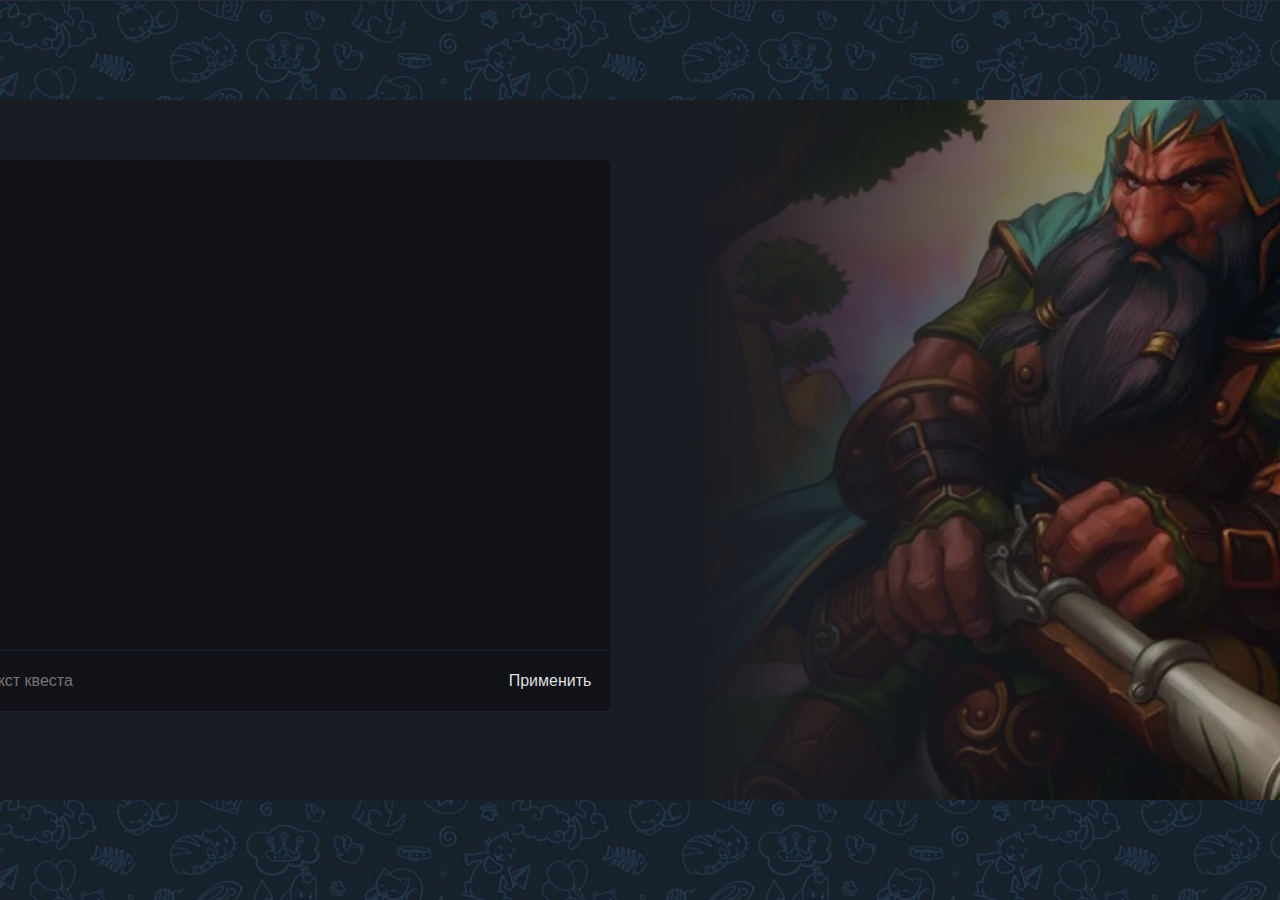
==== emptyBody.html @ 73c19755 "html с пустым body и еще один файл js" ====
<!DOCTYPE HTML PUBLIC>
<html lang="RU">
    <head>
        <meta charset="UTF-8">
        <title>Empty Body Quest</title>
        <link rel="stylesheet" href="style.css">
    </head>
    <body>
    </body>
    <script src="https://code.jquery.com/jquery-3.6.0.min.js"></script>
    <script src="emptyBodyQuest.js"></script>
</html>
---- style.css ----
body {
    margin: 0;
    display: flex;
    justify-content: center;
    align-items: center;
    /*background-color: #1d1f29*/
    background-image: url(background.jpg);
    background-size: 40%;
    
}

#questWindow {
    width: 1700px;
    height: 700px;
    display: flex;
    flex-direction: row;
    border-radius: 10px;
}

#leftSideQuestWindow {
    width: 900px;
    background-color: #1a1c23;
}

#rightSideQuestWindow {
    width: 800px;
    padding: 0;
    background-image: linear-gradient(to right, #1a1c23, rgba(255, 0, 0, 0)), url('dwarf.png');
    background-size: cover;
    background-position: center;
    border-radius: 0 5px 5px 0;
}

#textField {
    width: 700px;
    height: 450px;
    margin: 60px auto 0 auto;
    padding: 20px;
    align-self: center;
    background-color: #111218;
    border-radius: 5px 5px 0 0;
    font-family: 'Arial', sans-serif;
    font-size: 16px;
    color: #FFFFFF;
    border-bottom: 1px solid #1a232c;
    word-wrap: break-word;
}

#questDialogMenu{
    width: 100%;
    padding: 0;
    display: flex;
    justify-content: center;
}

#textInput {
    width: 580px;
    height: 60px;
    padding-left: 15px;
    border: none;
    font-family: 'Arial', sans-serif;
    font-size: 16px;
    background-color: #111218;
    color: #FFFFFF;
}

#textInput:focus {
    outline: none;
}

#questButton {
    width: 120px;
    height: 60px;
    border: none;
    font-family: 'Arial', sans-serif;
    font-size: 16px;
    border-radius:  0 0 5px 0;
    background-color: #111218;
    color: #dfdfdf;
    cursor: pointer;
}

#questButton:hover {
    background-color: #0e0e0e;
}

#questButton:active {
    background-color: #111111;
}

#clearDataButton {
    width: 40px;
    height: 60px;
    border: none;
    border-radius: 0 0 0 5px;
    background-color: #111218;
    color: #FFFFFF;
    background-image: url('x.png');
    background-size: 20px 20px;
    background-repeat: no-repeat;
    background-position: center;
    cursor: pointer;
}

#clearDataButton:hover {
    background-color: #0e0e0e;
}

#clearDataButton:active {
    background-color: #111111;
}
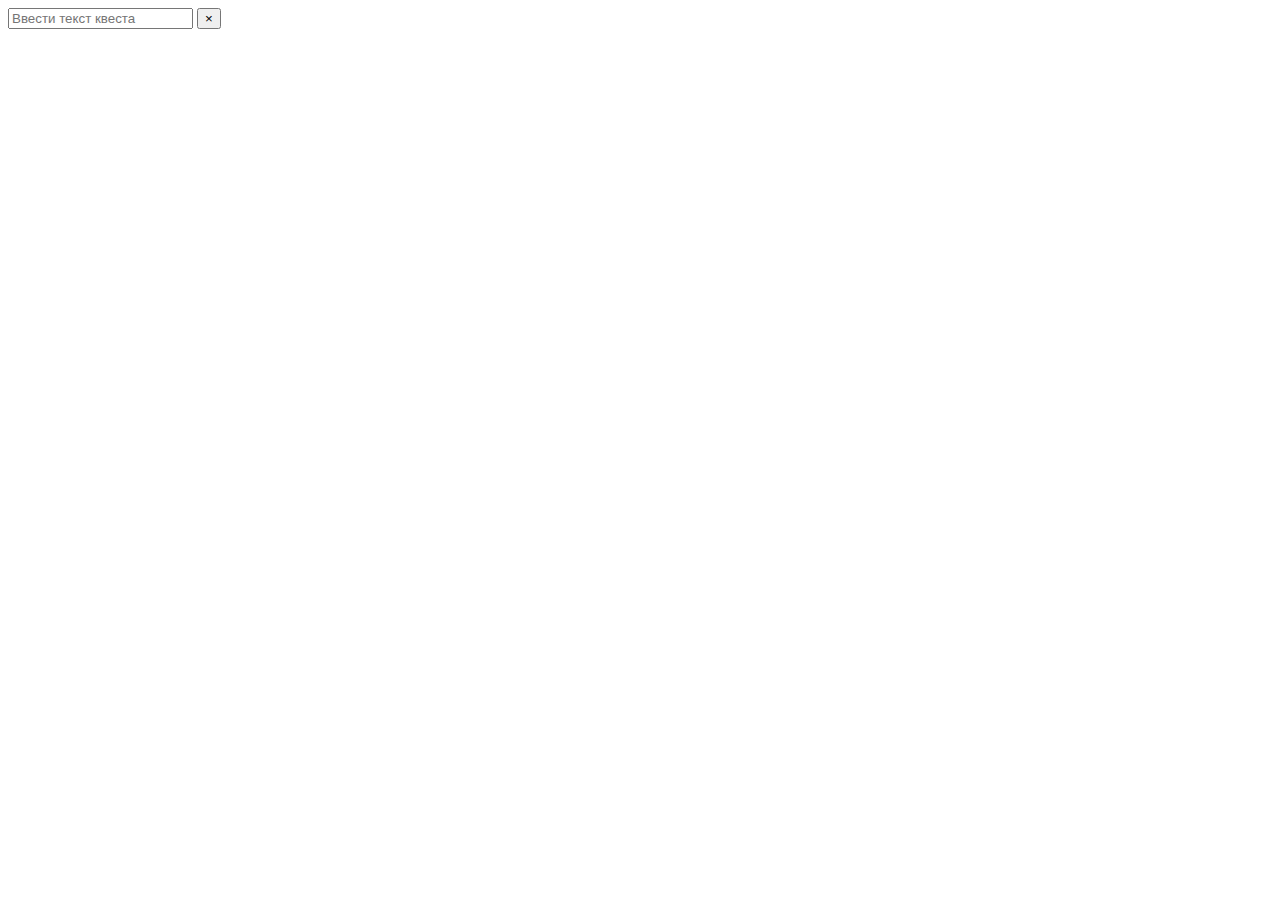
==== commit a14cafe1: "Вторая страница имба" ====
--- a/emptyBody.html
+++ b/emptyBody.html
@@ -3,9 +3,10 @@
     <head>
         <meta charset="UTF-8">
         <title>Empty Body Quest</title>
-        <link rel="stylesheet" href="style.css">
+        <link rel="stylesheet" href="truestyle.css">
     </head>
     <body>
+        <div id="app"></div>
     </body>
     <script src="https://code.jquery.com/jquery-3.6.0.min.js"></script>
     <script src="emptyBodyQuest.js"></script>
